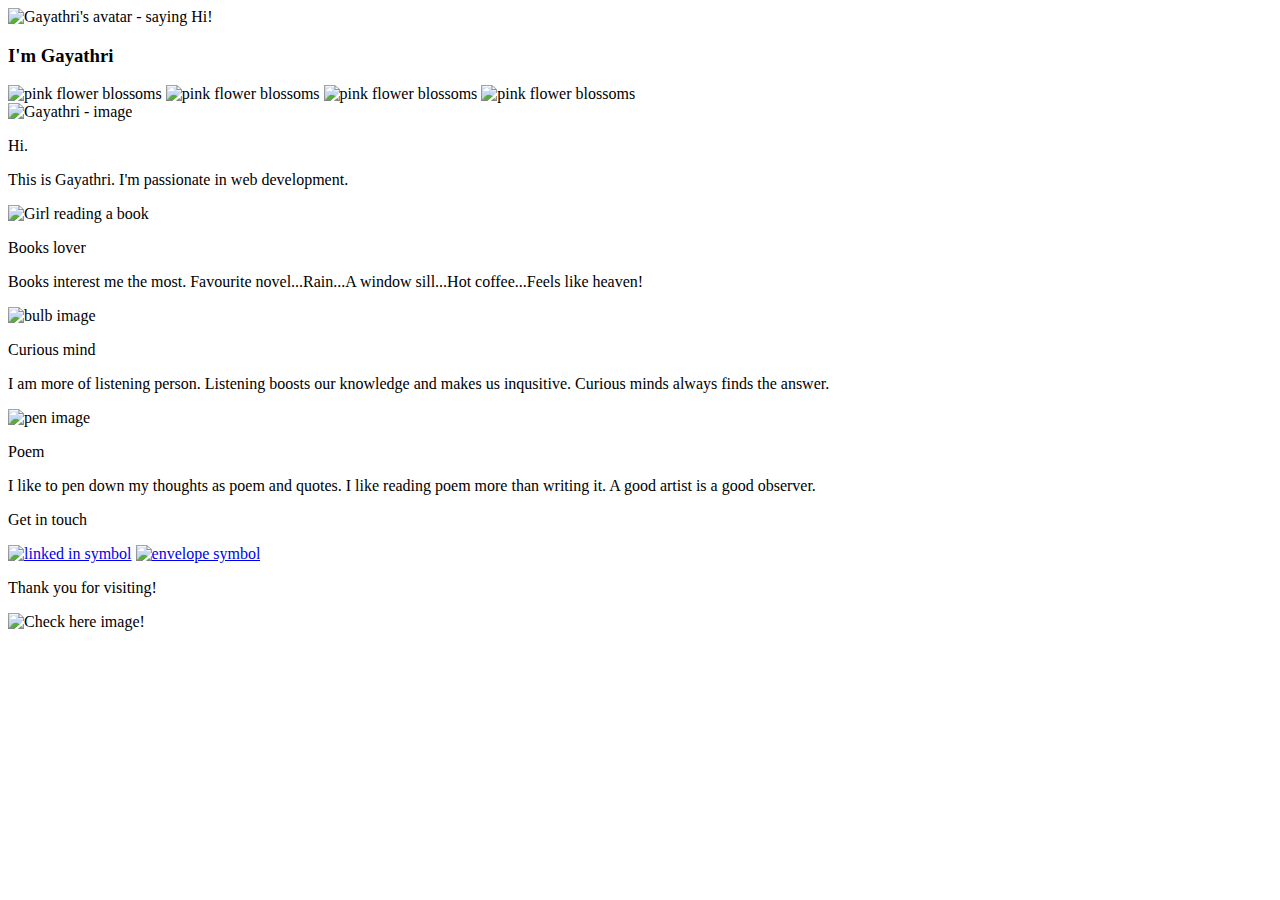
==== index.html @ 2e02c0a0 "Add files via upload" ====
<!DOCTYPE html>
<html lang="en" dir="ltr">

  <head>
    <meta charset="utf-8">
    <title>Gayathri V</title>
    <link rel="stylesheet" href="css/style.css" />
    <link rel="icon" href="image/favicon.ico">
    <link rel="preconnect" href="https://fonts.googleapis.com">
    <link rel="preconnect" href="https://fonts.gstatic.com" crossorigin>
    <link href="https://fonts.googleapis.com/css2?family=Hurricane&family=Inter:wght@300;400&display=swap" rel="stylesheet">
    <!-- <script src="https://kit.fontawesome.com/d54105c17d.js" crossorigin="anonymous"></script> -->
  </head>

  <body>

  <!-- Title section -->
  <section class="top_bottom">
    <div class="outer">
      <div class="inner">
        <img class="avatar_left" src="image\HiThere.png" alt="Gayathri's avatar - saying Hi!"/>
        <h3 class="heading head_position">I'm Gayathri</h3>
        <!-- <p class="subhead">I'm Gayathri</p> -->
        <!-- <p class="content">A Web Developer</p> -->
      </div>
      <div class="inner">
        <img class="blossom" src="image/pink-flowers-half.jpg" alt="pink flower blossoms">
        <img class="blossom" src="image/pink-flowers2.jpg" alt="pink flower blossoms">
        <img class="blossom" src="image/pink-flowers.jpg" alt="pink flower blossoms">
        <img class="blossom" src="image/pink-flowers2.jpg" alt="pink flower blossoms">
      </div>
    </div>
  </section>

  <!-- Briefing section -->
  <section>
    <div class="about">
      <img class="photo" src="image/Gayu_circle.png" alt="Gayathri - image">
      <p class="subhead">Hi.</p>
      <p class="content">This is Gayathri. I'm passionate in web development.</p>
    </div>
    <div class="middle">
      <img class="giphy" src="https://media.giphy.com/media/rdvDGctztED3W/giphy.gif" alt="Girl reading a book">
      <p class="subhead">Books lover</p>
      <p class="content">Books interest me the most. Favourite novel...Rain...A window sill...Hot coffee...Feels like heaven!</p>
    </div>
    <div class="middle">
      <img class="giphy giphy_right" src="https://media.giphy.com/media/pylpD8AoQCf3CQ1oO2/giphy.gif" alt="bulb image">
      <p class="subhead">Curious mind</p>
      <p class="content">I am more of listening person. Listening boosts our knowledge and makes us inqusitive. Curious minds always finds the answer.</p>
    </div>
    <div class="middle">
      <img class="giphy" src="https://media.giphy.com/media/W4p2QJMltrvDqp1c0B/giphy.gif" alt="pen image">
      <p class="subhead">Poem</p>
      <p class="content">I like to pen down my thoughts as poem and quotes. I like reading poem more than writing it. A good artist is a good observer.</p>
    </div>
  </section>

  <!-- Bottom section -->
  <section class="top_bottom">
    <div class="outer links">
      <div class="bottom">
        <p>Get in touch</p>
        <a href="https://www.linkedin.com/in/gayathri-v-a7a13417b"><img class="links" src="image/in.png" alt="linked in symbol"></a>
        <a href="Contact.html"><img class="links"src="image/mail_me.png" alt="envelope symbol"></a>
        <p>Thank you for visiting!</p>
      </div>
        <img class="avatar_right" src="image\check_here.png" alt="Check here image!"/>
    </div>
  </section>
</body>
</html>
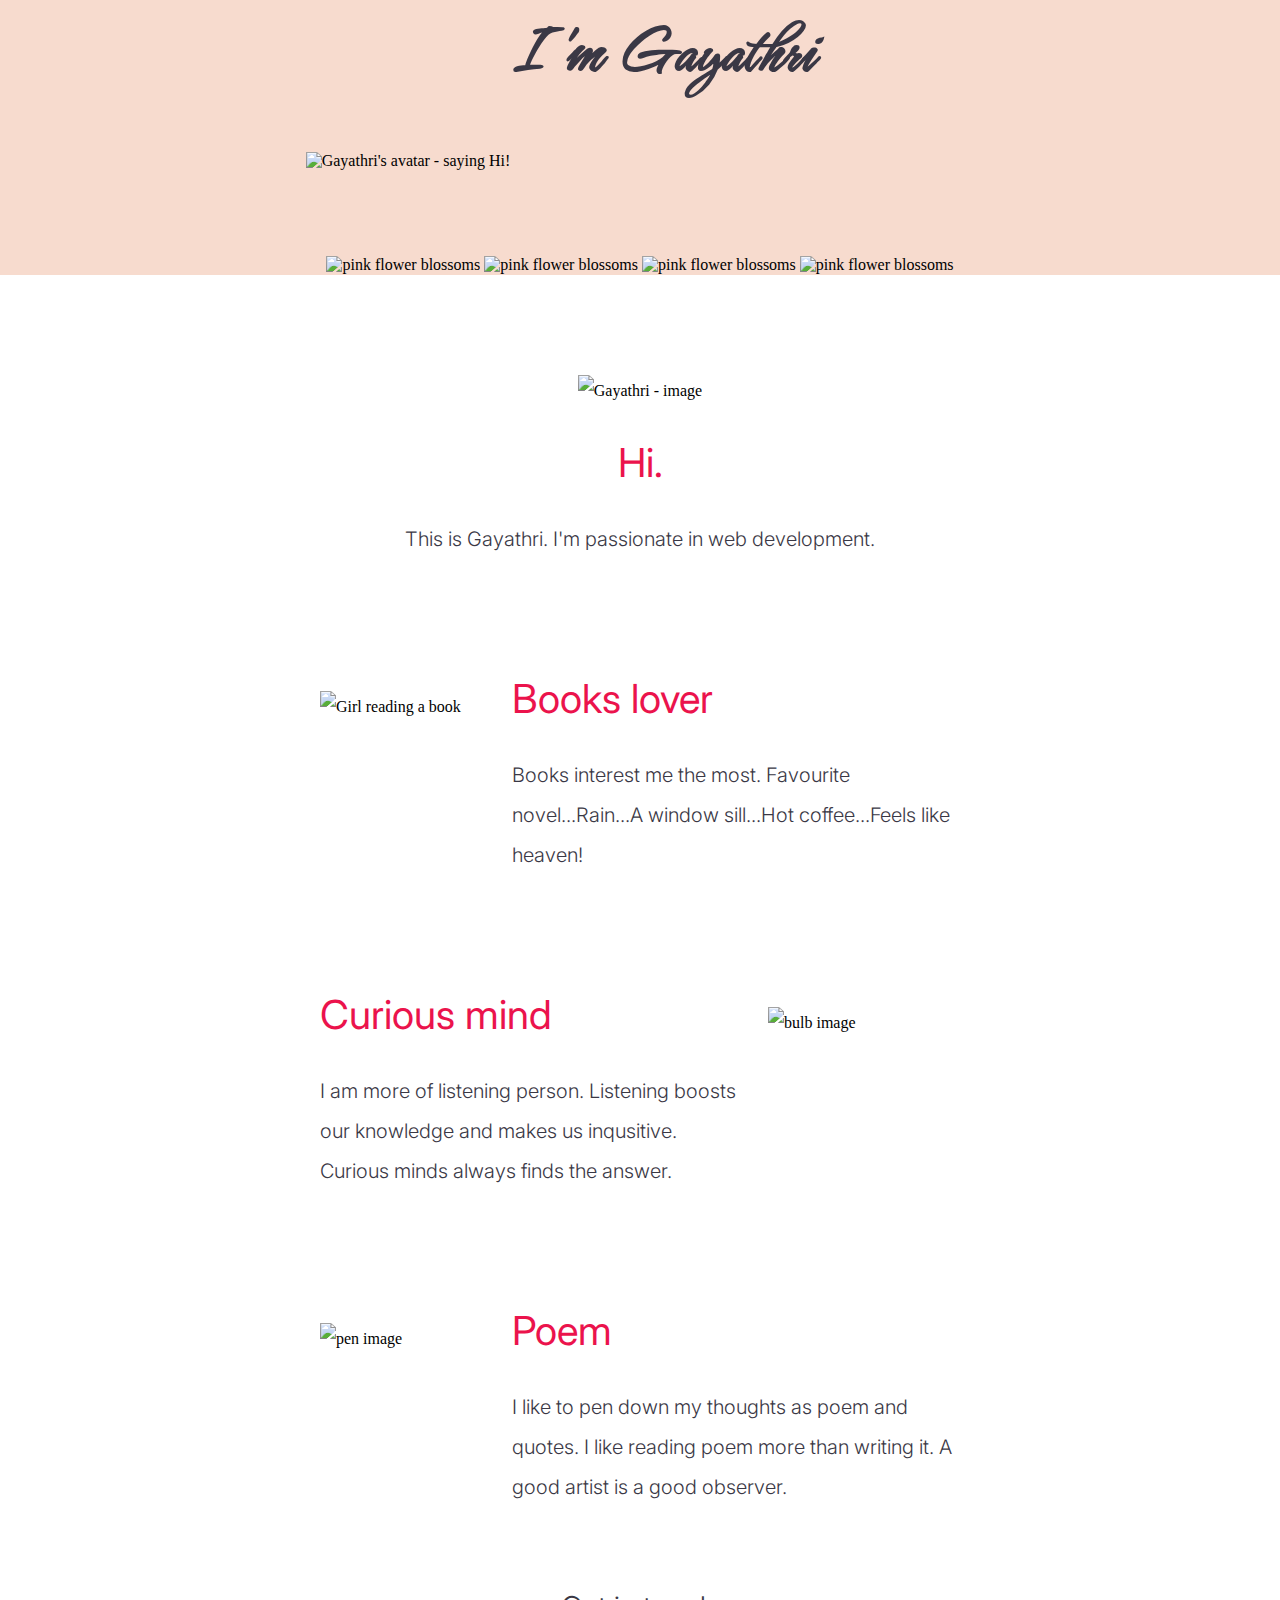
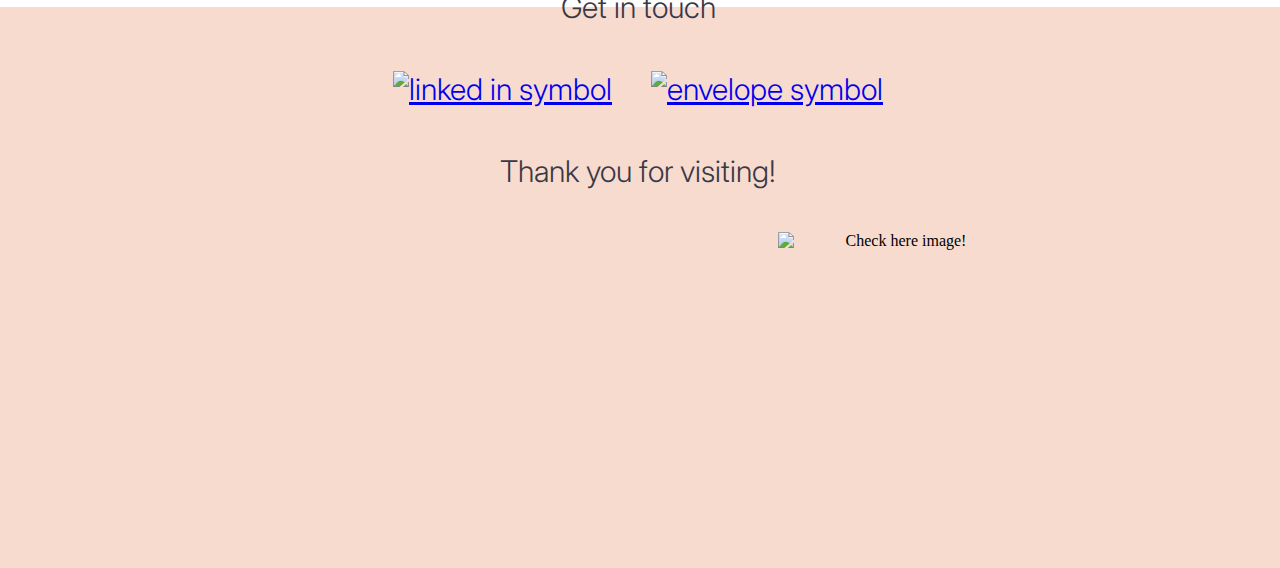
==== commit 4746cd97: "Update index.html" ====
--- a/index.html
+++ b/index.html
@@ -35,7 +35,7 @@
   <!-- Briefing section -->
   <section>
     <div class="about">
-      <img class="photo" src="image/Gayu_circle.png" alt="Gayathri - image">
+      <img class="photo" src="image/Gayu_Circle.png" alt="Gayathri - image">
       <p class="subhead">Hi.</p>
       <p class="content">This is Gayathri. I'm passionate in web development.</p>
     </div>
--- a/css/style.css
+++ b/css/style.css
@@ -0,0 +1,151 @@
+body{
+  margin: 0px;
+}
+.top_bottom{
+  background-color: #f7dbce;
+}
+.outer{
+  padding-top: 10rem;
+}
+.inner{
+  text-align: center;
+  position: relative;
+  bottom: 3.8rem;
+  left: auto;
+  right: auto;
+}
+.avatar_left{
+  width: 15rem;
+  height: 20rem;
+}
+.heading{
+  display: inline-block;
+  color: #3A3845;
+  font-family: 'Hurricane', cursive;
+  font-size: 70px;
+  margin: 0px;
+}
+.head_position{
+  position: relative;
+  bottom: 6rem;
+  padding-right: 10rem;
+}
+.blossom{
+  height:250px;
+  position: relative;
+  top:60px;
+  bottom:0px;
+}
+.photo{
+  width: 11rem;
+  height: 11rem;
+}
+.about{
+  margin:100px auto;
+  width:50%;
+  text-align: center;
+  line-height: 2;
+}
+.giphy{
+  margin-top: 2rem;
+  padding-right: 2rem;
+  width: 10rem;
+  height: 12rem;
+  float: left;
+}
+.giphy_right{
+  float: right;
+  padding-left: 2rem;
+}
+.middle{
+  margin:100px auto;
+  width:50%;
+  text-align: left;
+  line-height: 2;
+}
+.content{
+  font-family: 'Inter', sans-serif;
+  color: #3A3845;
+  font-size: 20px;
+  font-weight: 300;
+  margin: 1rem 0rem;
+}
+.subhead{
+  font-family: 'Inter', sans-serif;
+  color: #eb134c;
+  font-size: 40px;
+  font-weight: 400;
+  margin: 1rem 0rem;
+}
+.avatar_right{
+  display: inline-block;
+  width: 15rem;
+  height: 20rem;
+  position: relative;
+  right:11rem;
+}
+.links{
+text-align: center;
+padding: 1rem;
+}
+.bottom{
+  font-family: 'Inter', sans-serif;
+  font-size: 30px;
+  font-weight: 300;
+  color: #3A3845;
+  display: inline-block;
+  text-align: center;
+  width: 50%;
+  margin-left: 15rem;
+  position: relative;
+  bottom: 4rem;
+}
+.btn {
+  font-family: 'Inter', sans-serif;
+  font-weight: 300;
+  color: #f7dbce;
+  font-size: 20px;
+  box-shadow: 1px 1px 1px #3A3845;
+  padding: 10px 25px;
+  border-radius: 20px;
+  border: 0px solid #3A3845;
+  background: #3A3845;
+}
+.btn:hover {
+  color: #3A3845;
+  background: #F7CCAC;
+}
+.contact{
+position: relative;
+left: 31.5rem;
+top:2.9rem;
+bottom:3rem;
+line-height: 2.5;
+}
+.button_class{
+  position: relative;
+  top:1rem;
+  left: 12.5rem;
+  text-decoration: none;
+}
+.home{
+  position: relative;
+  bottom: 5rem;
+  left: 22rem;
+  background-color: #f7dbce;
+}
+.con_sec{
+  height: 625px;
+}
+.tab{
+  display: inline-block;
+}
+
+/* hr{
+  border-color: #f5745b;
+  width: 5%;
+  border-style: none;
+  border-top-style: dotted;
+  border-width: 5px;
+
+} */
